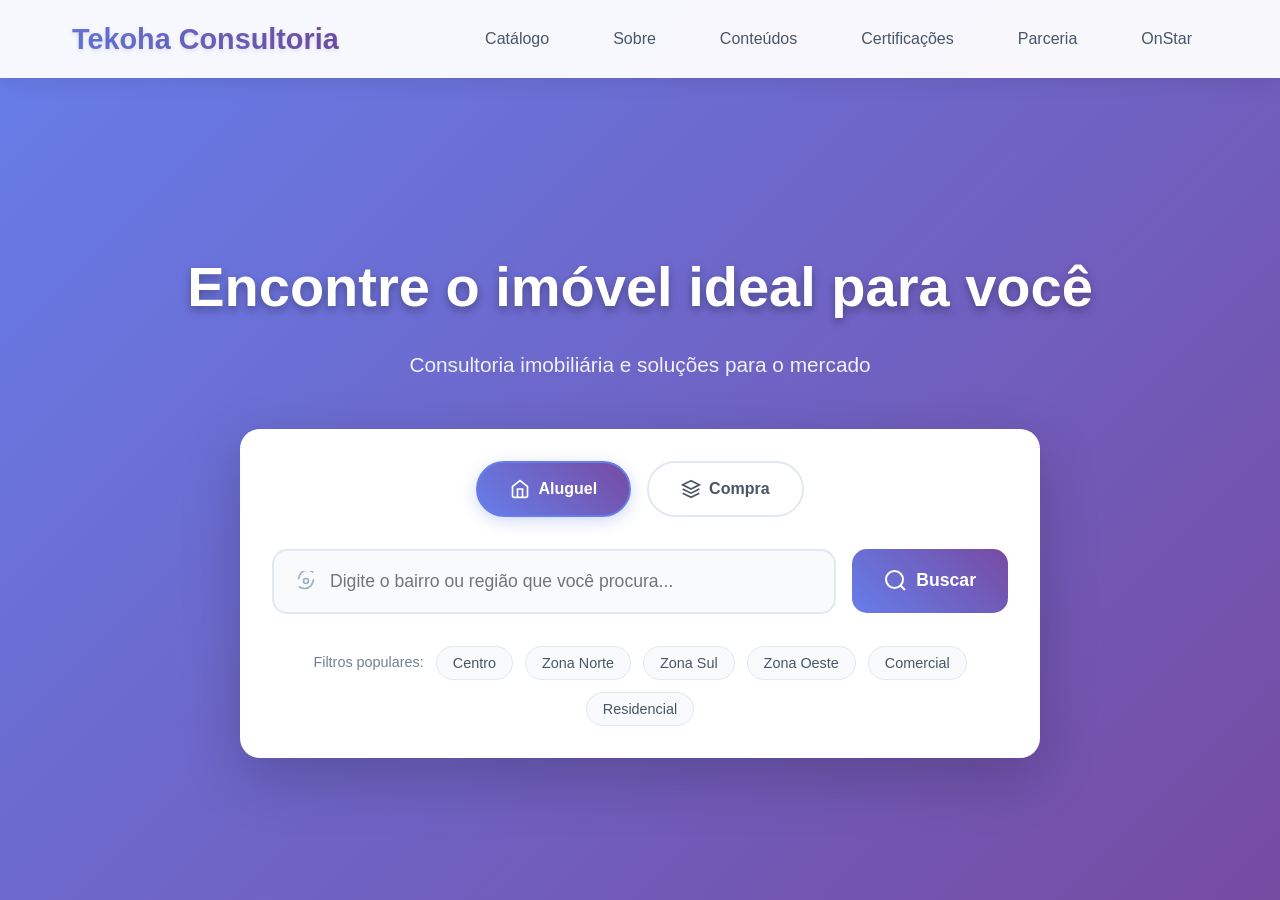
==== index.html @ 568b4f5b "1st-20250825" ====
<!DOCTYPE html>
<html lang="pt-br">
<head>
    <meta charset="UTF-8">
    <meta name="viewport" content="width=device-width, initial-scale=1.0">
    <title>Tekoha Consultoria</title>
    <link rel="stylesheet" href="style.css">
    <link rel="stylesheet" href="l.css">
</head>
<body>
    <header>
        <nav>
            <div class="logo">Tekoha Consultoria</div>
            <ul>
                <li><a href="catalogo.html">Catálogo</a></li>
                <li><a href="noticia-view.html?id=100">Sobre</a></li>
                <li><a href="conteudos.html">Conteúdos</a></li>
                <li><a href="certificacoes.html">Certificações</a></li>
                <li><a href="javascript:void(0)" onclick="baixarDocumentacaoParceria()">Parceria</a></li>
                <li><a href="onstar-login.html">OnStar</a></li>
            </ul>
        </nav>
    </header>

    <main class="busca-principal">
        <section class="hero-busca">
            <div class="busca-content">
                <h1>Encontre o imóvel ideal para você</h1>
                <p>Consultoria imobiliária e soluções para o mercado</p>

                <div class="busca-container-principal">
                    <!-- Botões de Tipo -->
                    <div class="tipo-buttons">
                        <button class="tipo-btn active" data-tipo="aluguel">
                            <svg width="20" height="20" viewBox="0 0 24 24" fill="none">
                                <path d="M3 9L12 2L21 9V20C21 20.5304 20.7893 21.0391 20.4142 21.4142C20.0391 21.7893 19.5304 22 19 22H5C4.46957 22 3.96086 21.7893 3.58579 21.4142C3.21071 21.0391 3 20.5304 3 20V9Z" stroke="currentColor" stroke-width="2"/>
                                <path d="M9 22V12H15V22" stroke="currentColor" stroke-width="2"/>
                            </svg>
                            Aluguel
                        </button>
                        <button class="tipo-btn" data-tipo="compra">
                            <svg width="20" height="20" viewBox="0 0 24 24" fill="none">
                                <path d="M12 2L2 7L12 12L22 7L12 2Z" stroke="currentColor" stroke-width="2"/>
                                <path d="M2 17L12 22L22 17" stroke="currentColor" stroke-width="2"/>
                                <path d="M2 12L12 17L22 12" stroke="currentColor" stroke-width="2"/>
                            </svg>
                            Compra
                        </button>
                    </div>

                    <!-- Barra de Busca Principal -->
                    <div class="busca-input-container">
                        <div class="busca-input-wrapper">
                            <svg class="busca-icon" width="20" height="20" viewBox="0 0 24 24" fill="none">
                                <path d="M21 10C21 16.075 16.075 21 10 21C7.425 21 5.1 20.025 3.35 18.45M3 10C3 3.925 7.925 -1 14 -1C16.575 -1 18.9 -0.025 20.65 1.55" stroke="currentColor" stroke-width="2"/>
                                <circle cx="12" cy="12" r="3" stroke="currentColor" stroke-width="2"/>
                            </svg>
                            <input 
                                type="text" 
                                id="busca-regiao" 
                                placeholder="Digite o bairro ou região que você procura..."
                                autocomplete="off"
                            >
                            <div class="busca-sugestoes" id="sugestoes-container">
                                <!-- Sugestões aparecerão aqui -->
                            </div>
                        </div>

                        <button class="busca-btn-principal" id="btn-buscar">
                            <svg width="24" height="24" viewBox="0 0 24 24" fill="none">
                                <path d="M21 21L16.514 16.506M19 10.5C19 15.194 15.194 19 10.5 19S2 15.194 2 10.5 5.806 2 10.5 2 19 5.806 19 10.5Z" stroke="currentColor" stroke-width="2"/>
                            </svg>
                            Buscar
                        </button>
                    </div>

                    <!-- Filtros Rápidos -->
                    <div class="filtros-rapidos">
                        <span class="filtro-label">Filtros populares:</span>
                        <button class="filtro-tag" data-filtro="centro">Centro</button>
                        <button class="filtro-tag" data-filtro="zona-norte">Zona Norte</button>
                        <button class="filtro-tag" data-filtro="zona-sul">Zona Sul</button>
                        <button class="filtro-tag" data-filtro="zona-oeste">Zona Oeste</button>
                        <button class="filtro-tag" data-filtro="comercial">Comercial</button>
                        <button class="filtro-tag" data-filtro="residencial">Residencial</button>
                    </div>
                </div>
            </div>
        </section>
    </main>

    <script src="index-script.js"></script>
</body>
</html>
---- style.css ----
* {
  margin: 0;
  padding: 0;
  box-sizing: border-box;
}

html {
  height: 100%;
  width: 100%;
  scroll-behavior: smooth;
}

body {
  font-family: 'Segoe UI', Tahoma, Geneva, Verdana, sans-serif;
  line-height: 1.6;
  color: #333;
  background: linear-gradient(135deg, #667eea 0%, #764ba2 100%);
  min-height: 100vh;
}

/* Header Styles */
header {
  background: rgba(255, 255, 255, 0.95);
  backdrop-filter: blur(10px);
  position: fixed;
  top: 0;
  width: 100%;
  z-index: 1000;
  box-shadow: 0 2px 20px rgba(0, 0, 0, 0.1);
}

nav {
  display: flex;
  justify-content: space-between;
  align-items: center;
  max-width: 1200px;
  margin: 0 auto;
  padding: 1rem 2rem;
}

nav .logo {
  font-weight: 700;
  font-size: 1.8rem;
  color: #4a5568;
  text-shadow: 0 2px 4px rgba(0, 0, 0, 0.1);
}

nav ul {
  list-style: none;
  display: flex;
  gap: 2rem;
}

nav ul li a {
  text-decoration: none;
  color: #4a5568;
  font-weight: 500;
  padding: 0.5rem 1rem;
  border-radius: 25px;
  transition: all 0.3s ease;
  position: relative;
}

nav ul li a:hover {
  background: linear-gradient(45deg, #667eea, #764ba2);
  color: white;
  transform: translateY(-2px);
  box-shadow: 0 4px 15px rgba(102, 126, 234, 0.4);
}

/* Main Busca Principal */
.busca-principal {
  min-height: 100vh;
  display: flex;
  align-items: center;
  justify-content: center;
  padding-top: 100px;
}

.hero-busca {
  width: 100%;
  max-width: 1200px;
  margin: 0 auto;
  padding: 2rem;
  text-align: center;
}

.busca-content h1 {
  font-size: 3.5rem;
  font-weight: 700;
  color: white;
  margin-bottom: 1rem;
  text-shadow: 0 4px 8px rgba(0, 0, 0, 0.3);
  animation: fadeInUp 1s ease-out;
}

.busca-content p {
  font-size: 1.3rem;
  color: rgba(255, 255, 255, 0.9);
  margin-bottom: 3rem;
  animation: fadeInUp 1s ease-out 0.2s both;
}

@keyframes fadeInUp {
  from {
    opacity: 0;
    transform: translateY(30px);
  }
  to {
    opacity: 1;
    transform: translateY(0);
  }
}

/* Container Principal de Busca */
.busca-container-principal {
  background: white;
  border-radius: 20px;
  padding: 2rem;
  box-shadow: 0 20px 60px rgba(0, 0, 0, 0.2);
  max-width: 800px;
  margin: 0 auto;
  animation: fadeInUp 1s ease-out 0.4s both;
}

/* Botões de Tipo */
.tipo-buttons {
  display: flex;
  gap: 1rem;
  margin-bottom: 2rem;
  justify-content: center;
}

.tipo-btn {
  display: flex;
  align-items: center;
  gap: 0.5rem;
  padding: 1rem 2rem;
  border: 2px solid #e2e8f0;
  background: white;
  color: #4a5568;
  border-radius: 50px;
  font-weight: 600;
  font-size: 1rem;
  cursor: pointer;
  transition: all 0.3s ease;
  min-width: 140px;
  justify-content: center;
}

.tipo-btn:hover {
  border-color: #667eea;
  color: #667eea;
  transform: translateY(-2px);
  box-shadow: 0 4px 15px rgba(102, 126, 234, 0.2);
}

.tipo-btn.active {
  background: linear-gradient(45deg, #667eea, #764ba2);
  color: white;
  border-color: #667eea;
  box-shadow: 0 4px 15px rgba(102, 126, 234, 0.3);
}

/* Barra de Busca */
.busca-input-container {
  display: flex;
  gap: 1rem;
  margin-bottom: 2rem;
  align-items: flex-start;
}

.busca-input-wrapper {
  flex: 1;
  position: relative;
}

.busca-input-wrapper .busca-icon {
  position: absolute;
  left: 1.5rem;
  top: 50%;
  transform: translateY(-50%);
  color: #a0aec0;
  z-index: 2;
}

#busca-regiao {
  width: 100%;
  padding: 1.25rem 1.25rem 1.25rem 3.5rem;
  border: 2px solid #e2e8f0;
  border-radius: 15px;
  font-size: 1.1rem;
  outline: none;
  transition: all 0.3s ease;
  background: #f8fafc;
}

#busca-regiao:focus {
  border-color: #667eea;
  box-shadow: 0 0 0 3px rgba(102, 126, 234, 0.1);
  background: white;
}

.busca-btn-principal {
  padding: 1.25rem 2rem;
  background: linear-gradient(45deg, #667eea, #764ba2);
  color: white;
  border: none;
  border-radius: 15px;
  font-weight: 600;
  font-size: 1.1rem;
  cursor: pointer;
  transition: all 0.3s ease;
  display: flex;
  align-items: center;
  gap: 0.5rem;
  white-space: nowrap;
}

.busca-btn-principal:hover {
  transform: translateY(-2px);
  box-shadow: 0 8px 25px rgba(102, 126, 234, 0.4);
}

/* Sugestões de Busca */
.busca-sugestoes {
  position: absolute;
  top: 100%;
  left: 0;
  right: 0;
  background: white;
  border: 1px solid #e2e8f0;
  border-radius: 10px;
  box-shadow: 0 10px 30px rgba(0, 0, 0, 0.15);
  z-index: 10;
  max-height: 300px;
  overflow-y: auto;
  display: none;
}

.busca-sugestoes.show {
  display: block;
}

.sugestao-item {
  padding: 1rem 1.5rem;
  cursor: pointer;
  transition: background 0.2s ease;
  border-bottom: 1px solid #f1f5f9;
  display: flex;
  align-items: center;
  gap: 0.75rem;
}

.sugestao-item:hover {
  background: #f8fafc;
}

.sugestao-item:last-child {
  border-bottom: none;
}

.sugestao-icon {
  color: #667eea;
  flex-shrink: 0;
}

.sugestao-text {
  color: #2d3748;
  font-weight: 500;
}

.sugestao-descricao {
  color: #718096;
  font-size: 0.9rem;
}

/* Filtros Rápidos */
.filtros-rapidos {
  display: flex;
  flex-wrap: wrap;
  gap: 0.75rem;
  align-items: center;
  justify-content: center;
}

.filtro-label {
  color: #718096;
  font-weight: 500;
  font-size: 0.9rem;
}

.filtro-tag {
  padding: 0.5rem 1rem;
  background: #f8fafc;
  border: 1px solid #e2e8f0;
  color: #4a5568;
  border-radius: 25px;
  font-size: 0.9rem;
  cursor: pointer;
  transition: all 0.3s ease;
  font-weight: 500;
}

.filtro-tag:hover {
  background: #667eea;
  color: white;
  border-color: #667eea;
  transform: translateY(-1px);
}

.filtro-tag.active {
  background: linear-gradient(45deg, #667eea, #764ba2);
  color: white;
  border-color: #667eea;
}

/* Responsivo */
@media (max-width: 768px) {
  nav {
    flex-direction: column;
    padding: 1rem;
  }
  
  nav ul {
    flex-wrap: wrap;
    justify-content: center;
    gap: 1rem;
    margin-top: 1rem;
  }
  
  .busca-content h1 {
    font-size: 2.5rem;
  }
  
  .busca-content p {
    font-size: 1.1rem;
  }
  
  .busca-container-principal {
    margin: 1rem;
    padding: 1.5rem;
  }
  
  .tipo-buttons {
    flex-direction: column;
    gap: 0.75rem;
  }
  
  .tipo-btn {
    min-width: auto;
  }
  
  .busca-input-container {
    flex-direction: column;
    gap: 1rem;
  }
  
  .filtros-rapidos {
    justify-content: flex-start;
  }
}

@media (max-width: 480px) {
  .busca-content h1 {
    font-size: 2rem;
  }
  
  nav ul {
    flex-direction: column;
    gap: 0.5rem;
  }
  
  nav ul li a {
    padding: 0.5rem;
    text-align: center;
  }
  
  .busca-container-principal {
    padding: 1rem;
  }
  
  .filtros-rapidos {
    flex-direction: column;
    align-items: stretch;
  }
  
  .filtro-tag {
    text-align: center;
  }
}
---- l.css ----
/* Additional styles that complement the main design */
header {
  transition: all 0.3s ease;
}

nav .logo {
  background: linear-gradient(45deg, #667eea, #764ba2);
  -webkit-background-clip: text;
  -webkit-text-fill-color: transparent;
  background-clip: text;
}

.equipe,
.portifolio {
  position: relative;
}

.equipe::before,
.portifolio::before {
  content: '';
  position: absolute;
  top: 0;
  left: 0;
  right: 0;
  bottom: 0;
  background: linear-gradient(135deg, rgba(102, 126, 234, 0.05) 0%, rgba(118, 75, 162, 0.05) 100%);
  border-radius: 20px;
  pointer-events: none;
}

/* Smooth scroll offset for fixed header */
html {
  scroll-padding-top: 100px;
}

/* Custom scrollbar */
::-webkit-scrollbar {
  width: 8px;
}

::-webkit-scrollbar-track {
  background: #f1f1f1;
}

::-webkit-scrollbar-thumb {
  background: linear-gradient(45deg, #667eea, #764ba2);
  border-radius: 4px;
}

::-webkit-scrollbar-thumb:hover {
  background: linear-gradient(45deg, #5a67d8, #6b46c1);
}
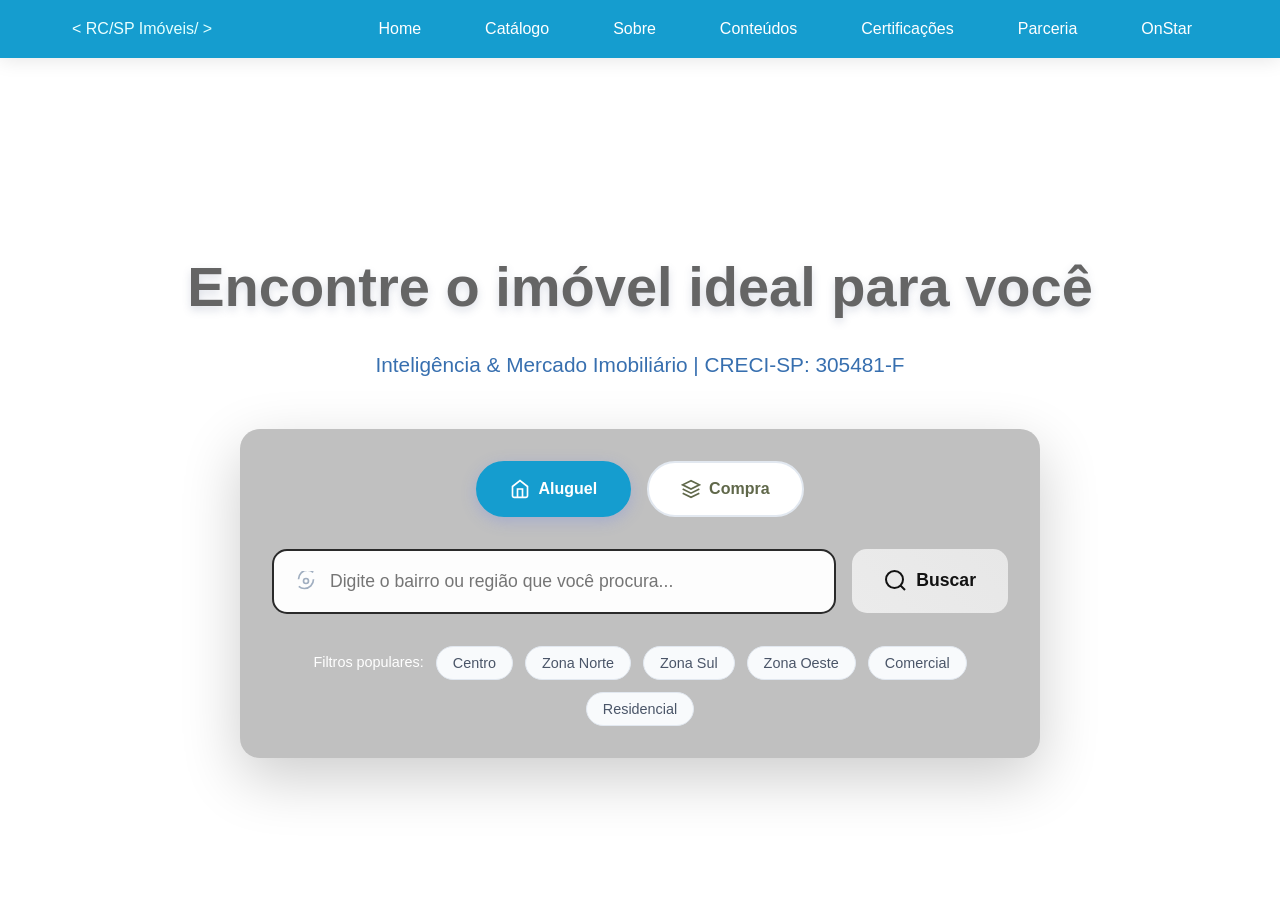
==== commit a97b5207: "publicacao" ====
--- a/index.html
+++ b/index.html
@@ -3,17 +3,20 @@
 <head>
     <meta charset="UTF-8">
     <meta name="viewport" content="width=device-width, initial-scale=1.0">
-    <title>Tekoha Consultoria</title>
+    <title>RC/SP Imóveis</title>
     <link rel="stylesheet" href="style.css">
     <link rel="stylesheet" href="l.css">
 </head>
 <body>
     <header>
         <nav>
-            <div class="logo">Tekoha Consultoria</div>
+            <div class="logo">
+                <a href="index.html">< RC/SP Imóveis/ ></RC></a>
+            </div>
             <ul>
+                <li><a href="index.html">Home</a></li>
                 <li><a href="catalogo.html">Catálogo</a></li>
-                <li><a href="noticia-view.html?id=100">Sobre</a></li>
+                <li><a href="noticia-view.html?id=2">Sobre</a></li>
                 <li><a href="conteudos.html">Conteúdos</a></li>
                 <li><a href="certificacoes.html">Certificações</a></li>
                 <li><a href="javascript:void(0)" onclick="baixarDocumentacaoParceria()">Parceria</a></li>
@@ -26,7 +29,7 @@
         <section class="hero-busca">
             <div class="busca-content">
                 <h1>Encontre o imóvel ideal para você</h1>
-                <p>Consultoria imobiliária e soluções para o mercado</p>
+                <p>Inteligência & Mercado Imobiliário | CRECI-SP: 305481-F</p>
 
                 <div class="busca-container-principal">
                     <!-- Botões de Tipo -->
--- a/style.css
+++ b/style.css
@@ -10,18 +10,18 @@
   width: 100%;
   scroll-behavior: smooth;
 }
-
+/* Fundo chapado - reflete outras abas */
 body {
   font-family: 'Segoe UI', Tahoma, Geneva, Verdana, sans-serif;
   line-height: 1.6;
-  color: #333;
-  background: linear-gradient(135deg, #667eea 0%, #764ba2 100%);
+  color: #ffffff; /*?*/
+  background: linear-gradient(135deg, #ffffff 0%, #ffffff 100%);
   min-height: 100vh;
 }
 
 /* Header Styles */
 header {
-  background: rgba(255, 255, 255, 0.95);
+  background: #159dcf;
   backdrop-filter: blur(10px);
   position: fixed;
   top: 0;
@@ -39,11 +39,12 @@
   padding: 1rem 2rem;
 }
 
-nav .logo {
-  font-weight: 700;
-  font-size: 1.8rem;
-  color: #4a5568;
-  text-shadow: 0 2px 4px rgba(0, 0, 0, 0.1);
+nav .logo span {
+  font-weight: 500;         /* menos pesado, deixa mais elegante */
+  font-size: 1.4rem;        /* levemente menor que o original */
+  color: #f5f5f5;           /* branco suave, não tão puro */
+  text-shadow: none;        /* sem sombra para ficar clean */
+  letter-spacing: 0.5px;    /* pequeno respiro entre letras */
 }
 
 nav ul {
@@ -52,19 +53,20 @@
   gap: 2rem;
 }
 
-nav ul li a {
+/* texto do cabeçalho*/
+nav ul li a { 
   text-decoration: none;
-  color: #4a5568;
+  color: #ffffff;
   font-weight: 500;
   padding: 0.5rem 1rem;
   border-radius: 25px;
   transition: all 0.3s ease;
   position: relative;
 }
-
+/* texto do cabeçalho hover*/
 nav ul li a:hover {
-  background: linear-gradient(45deg, #667eea, #764ba2);
-  color: white;
+  background: linear-gradient(45deg, #159dcf, #0a57ae);
+  color: rgb(255, 255, 255);
   transform: translateY(-2px);
   box-shadow: 0 4px 15px rgba(102, 126, 234, 0.4);
 }
@@ -76,6 +78,39 @@
   align-items: center;
   justify-content: center;
   padding-top: 100px;
+}
+
+.logo-img {
+    height: 60px;              /* ajuste conforme a altura do header */
+    width: auto;
+    object-fit: contain;
+
+    /* Borda mínima preta */
+    border: 1px solid #000;
+
+    /* Sombra apenas inferior */
+    box-shadow: 0 4px 6px rgba(0,0,0,0.3);
+
+    /* Animação de entrada suave */
+    opacity: 0;
+    transform: translateY(-10px);
+    animation: aparecerLogo 0.8s ease forwards;
+
+    transition: all 0.3s ease; /* transição p/ hover */
+}
+
+/* Animação inicial */
+@keyframes aparecerLogo {
+    to {
+        opacity: 1;
+        transform: translateY(0);
+    }
+}
+
+/* Hover com brilho branco */
+.logo-img:hover {
+
+    transform: scale(1.05);
 }
 
 .hero-busca {
@@ -86,26 +121,27 @@
   text-align: center;
 }
 
+/*Titulo-Chamada da Pagina*/
 .busca-content h1 {
   font-size: 3.5rem;
   font-weight: 700;
-  color: white;
+  color: rgb(101, 101, 101);
   margin-bottom: 1rem;
-  text-shadow: 0 4px 8px rgba(0, 0, 0, 0.3);
-  animation: fadeInUp 1s ease-out;
-}
-
+  text-shadow: 0 4px 8px rgba(84, 97, 135, 0.21);
+  animation: fadeInUp 3s ease-out;
+}
+/*Sub-Titulo-Chamada da Pagina*/
 .busca-content p {
   font-size: 1.3rem;
-  color: rgba(255, 255, 255, 0.9);
+  color: rgba(33, 95, 166, 0.9);
   margin-bottom: 3rem;
-  animation: fadeInUp 1s ease-out 0.2s both;
+  animation: fadeInUp 3s ease-out 0.2s both;
 }
 
 @keyframes fadeInUp {
   from {
     opacity: 0;
-    transform: translateY(30px);
+    transform: translateY(20px);
   }
   to {
     opacity: 1;
@@ -113,15 +149,15 @@
   }
 }
 
-/* Container Principal de Busca */
+/* Container-BOX Principal de Busca */
 .busca-container-principal {
-  background: white;
+  background: rgb(192, 192, 192);
   border-radius: 20px;
   padding: 2rem;
   box-shadow: 0 20px 60px rgba(0, 0, 0, 0.2);
   max-width: 800px;
   margin: 0 auto;
-  animation: fadeInUp 1s ease-out 0.4s both;
+  animation: fadeInUp 3s ease-out 0.4s both;
 }
 
 /* Botões de Tipo */
@@ -139,7 +175,7 @@
   padding: 1rem 2rem;
   border: 2px solid #e2e8f0;
   background: white;
-  color: #4a5568;
+  color: #60684a;
   border-radius: 50px;
   font-weight: 600;
   font-size: 1rem;
@@ -150,16 +186,16 @@
 }
 
 .tipo-btn:hover {
-  border-color: #667eea;
-  color: #667eea;
+  border-color: #159dcf;
+  color: #26035f;
   transform: translateY(-2px);
   box-shadow: 0 4px 15px rgba(102, 126, 234, 0.2);
 }
 
 .tipo-btn.active {
-  background: linear-gradient(45deg, #667eea, #764ba2);
+  background: linear-gradient(45deg, #159dcf, #159dcf);
   color: white;
-  border-color: #667eea;
+  border-color: #159dcf;
   box-shadow: 0 4px 15px rgba(102, 126, 234, 0.3);
 }
 
@@ -169,11 +205,13 @@
   gap: 1rem;
   margin-bottom: 2rem;
   align-items: flex-start;
+
 }
 
 .busca-input-wrapper {
   flex: 1;
   position: relative;
+
 }
 
 .busca-input-wrapper .busca-icon {
@@ -188,24 +226,24 @@
 #busca-regiao {
   width: 100%;
   padding: 1.25rem 1.25rem 1.25rem 3.5rem;
-  border: 2px solid #e2e8f0;
+  border: 2px solid #2a2a2a;
   border-radius: 15px;
   font-size: 1.1rem;
   outline: none;
   transition: all 0.3s ease;
-  background: #f8fafc;
+  background: #fffffff5;
 }
 
 #busca-regiao:focus {
-  border-color: #667eea;
+  border-color: #414141;
   box-shadow: 0 0 0 3px rgba(102, 126, 234, 0.1);
   background: white;
 }
 
 .busca-btn-principal {
   padding: 1.25rem 2rem;
-  background: linear-gradient(45deg, #667eea, #764ba2);
-  color: white;
+  background: linear-gradient(45deg, #ebebeb, #e7e7e7);
+  color: rgb(18, 18, 18);
   border: none;
   border-radius: 15px;
   font-weight: 600;
@@ -220,7 +258,9 @@
 
 .busca-btn-principal:hover {
   transform: translateY(-2px);
-  box-shadow: 0 8px 25px rgba(102, 126, 234, 0.4);
+  box-shadow: 0 1px 1px rgba(6, 188, 224, 0);
+  background: linear-gradient(45deg, #159dcf, #159dcf);
+  color: rgb(255, 255, 255);
 }
 
 /* Sugestões de Busca */
@@ -262,12 +302,12 @@
 }
 
 .sugestao-icon {
-  color: #667eea;
+  color: #159dcf;
   flex-shrink: 0;
 }
 
 .sugestao-text {
-  color: #2d3748;
+  color: #718096;
   font-weight: 500;
 }
 
@@ -286,7 +326,7 @@
 }
 
 .filtro-label {
-  color: #718096;
+  color: #ffffff;
   font-weight: 500;
   font-size: 0.9rem;
 }
@@ -304,14 +344,14 @@
 }
 
 .filtro-tag:hover {
-  background: #667eea;
+  background: #159dcf;
   color: white;
-  border-color: #667eea;
+  border-color: #159dcf;
   transform: translateY(-1px);
 }
 
 .filtro-tag.active {
-  background: linear-gradient(45deg, #667eea, #764ba2);
+  background: linear-gradient(45deg, #718096, #718096);
   color: white;
   border-color: #667eea;
 }
--- a/l.css
+++ b/l.css
@@ -1,11 +1,11 @@
 
 /* Additional styles that complement the main design */
 header {
-  transition: all 0.3s ease;
+  transition: all 0.8s ease;
 }
 
 nav .logo {
-  background: linear-gradient(45deg, #667eea, #764ba2);
+  background: linear-gradient(45deg, #f1ffff, #dbfffe);
   -webkit-background-clip: text;
   -webkit-text-fill-color: transparent;
   background-clip: text;
@@ -44,10 +44,10 @@
 }
 
 ::-webkit-scrollbar-thumb {
-  background: linear-gradient(45deg, #667eea, #764ba2);
+  background: linear-gradient(45deg, #718096, #718096);
   border-radius: 4px;
 }
 
 ::-webkit-scrollbar-thumb:hover {
-  background: linear-gradient(45deg, #5a67d8, #6b46c1);
+  background: linear-gradient(45deg, #718096, #718096);
 }
